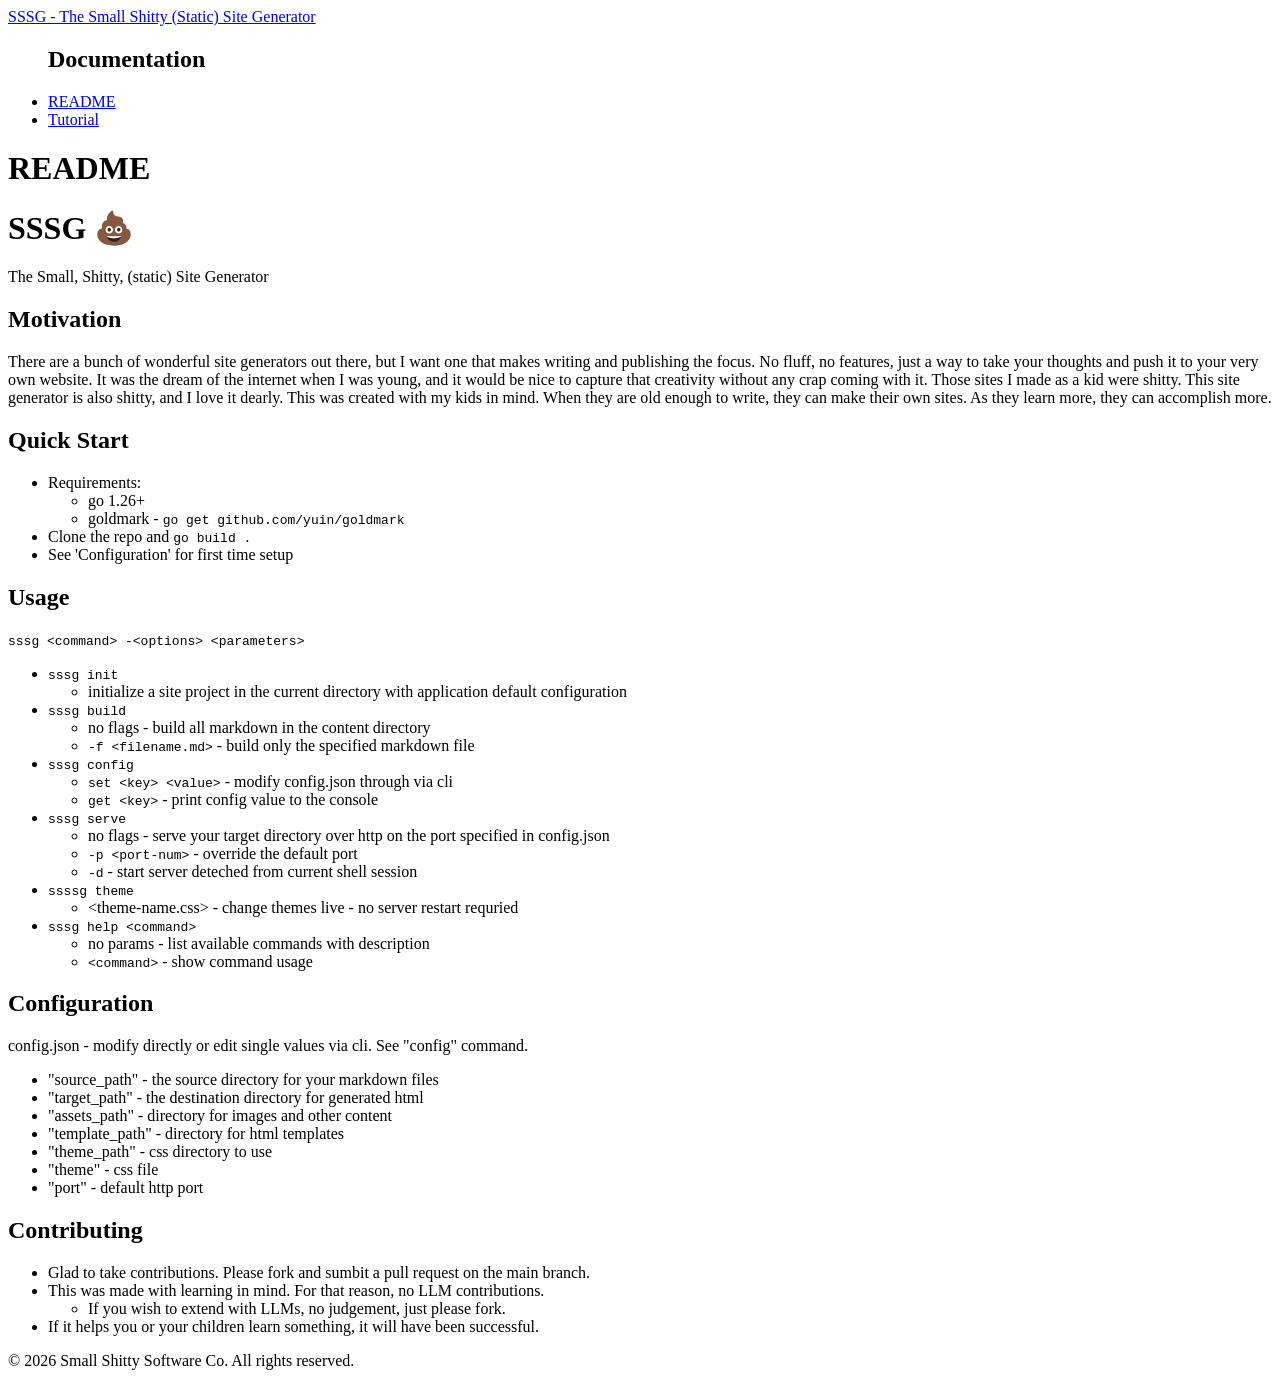
==== docs/Documentation/README.html @ 9e02c53a "initial commit" ====
<!DOCTYPE html>
<html lang="en">
<head>
  <meta charset="UTF-8">
  <meta name="viewport" content="width=device-width, initial-scale=1.0">
  <title>README</title>
  <link rel="stylesheet" href="/assets/index.css">
</head>
<body>
  <header class="title-bar">
      <div class="title-bar__nav">
          <a href="/">SSSG - The Small Shitty (Static) Site Generator</a>
      </div>
  </header>
  <div class="layout">
    <aside class="sidebar">
      <ul class="sidebar__list">
      <h2 class="sidebar__heading">Documentation</h2><li><a href="/docs/Documentation/README.html">README</a></li><li><a href="/docs/Documentation/tutorial.html">Tutorial</a></li>
      </ul>
    </aside>
    <main class="content">
      <h1>README</h1>
<h1>SSSG 💩</h1>
<p>The Small, Shitty, (static) Site Generator</p>
<h2>Motivation</h2>
<p>There are a bunch of wonderful site generators out there, but I want one that makes writing and publishing the focus. No fluff, no features, just a way to take your thoughts and push it to your very own website. It was the dream of the internet when I was young, and it would be nice to capture that creativity without any crap coming with it. Those sites I made as a kid were shitty. This site generator is also shitty, and I love it dearly. This was created with my kids in mind. When they are old enough to write, they can make their own sites. As they learn more, they can accomplish more.</p>
<h2>Quick Start</h2>
<ul>
<li>Requirements:
<ul>
<li>go 1.26+</li>
<li>goldmark - <code>go get github.com/yuin/goldmark</code></li>
</ul>
</li>
<li>Clone the repo and <code>go build .</code></li>
<li>See 'Configuration' for first time setup</li>
</ul>
<h2>Usage</h2>
<p><code>sssg &lt;command&gt; -&lt;options&gt; &lt;parameters&gt;</code></p>
<ul>
<li><code>sssg init</code>
<ul>
<li>initialize a site project in the current directory with application default configuration</li>
</ul>
</li>
<li><code>sssg build</code>
<ul>
<li>no flags - build all markdown in the content directory</li>
<li><code>-f &lt;filename.md&gt;</code> - build only the specified markdown file</li>
</ul>
</li>
<li><code>sssg config</code>
<ul>
<li><code>set &lt;key&gt; &lt;value&gt;</code> - modify config.json through via cli</li>
<li><code>get &lt;key&gt;</code> - print config value to the console</li>
</ul>
</li>
<li><code>sssg serve</code>
<ul>
<li>no flags - serve your target directory over http on the port specified in config.json</li>
<li><code>-p &lt;port-num&gt;</code> - override the default port</li>
<li><code>-d</code> - start server deteched from current shell session</li>
</ul>
</li>
<li><code>ssssg theme</code>
<ul>
<li>&lt;theme-name.css&gt; - change themes live - no server restart requried</li>
</ul>
</li>
<li><code>sssg help &lt;command&gt;</code>
<ul>
<li>no params - list available commands with description</li>
<li><code>&lt;command&gt;</code> - show command usage</li>
</ul>
</li>
</ul>
<h2>Configuration</h2>
<p>config.json - modify directly or edit single values via cli. See &quot;config&quot; command.</p>
<ul>
<li>&quot;source_path&quot; - the source directory for your markdown files</li>
<li>&quot;target_path&quot; - the destination directory for generated html</li>
<li>&quot;assets_path&quot; - directory for images and other content</li>
<li>&quot;template_path&quot; - directory for html templates</li>
<li>&quot;theme_path&quot; - css directory to use</li>
<li>&quot;theme&quot; - css file</li>
<li>&quot;port&quot; - default http port</li>
</ul>
<h2>Contributing</h2>
<ul>
<li>Glad to take contributions. Please fork and sumbit a pull request on the main branch.</li>
<li>This was made with learning in mind. For that reason, no LLM contributions.
<ul>
<li>If you wish to extend with LLMs, no judgement, just please fork.</li>
</ul>
</li>
<li>If it helps you or your children learn something, it will have been successful.</li>
</ul>

    </main>
  </div>

  <footer class="footer">
    <p>&copy; 2026 Small Shitty Software Co. All rights reserved.</p>
  </footer>

</body>
</html>
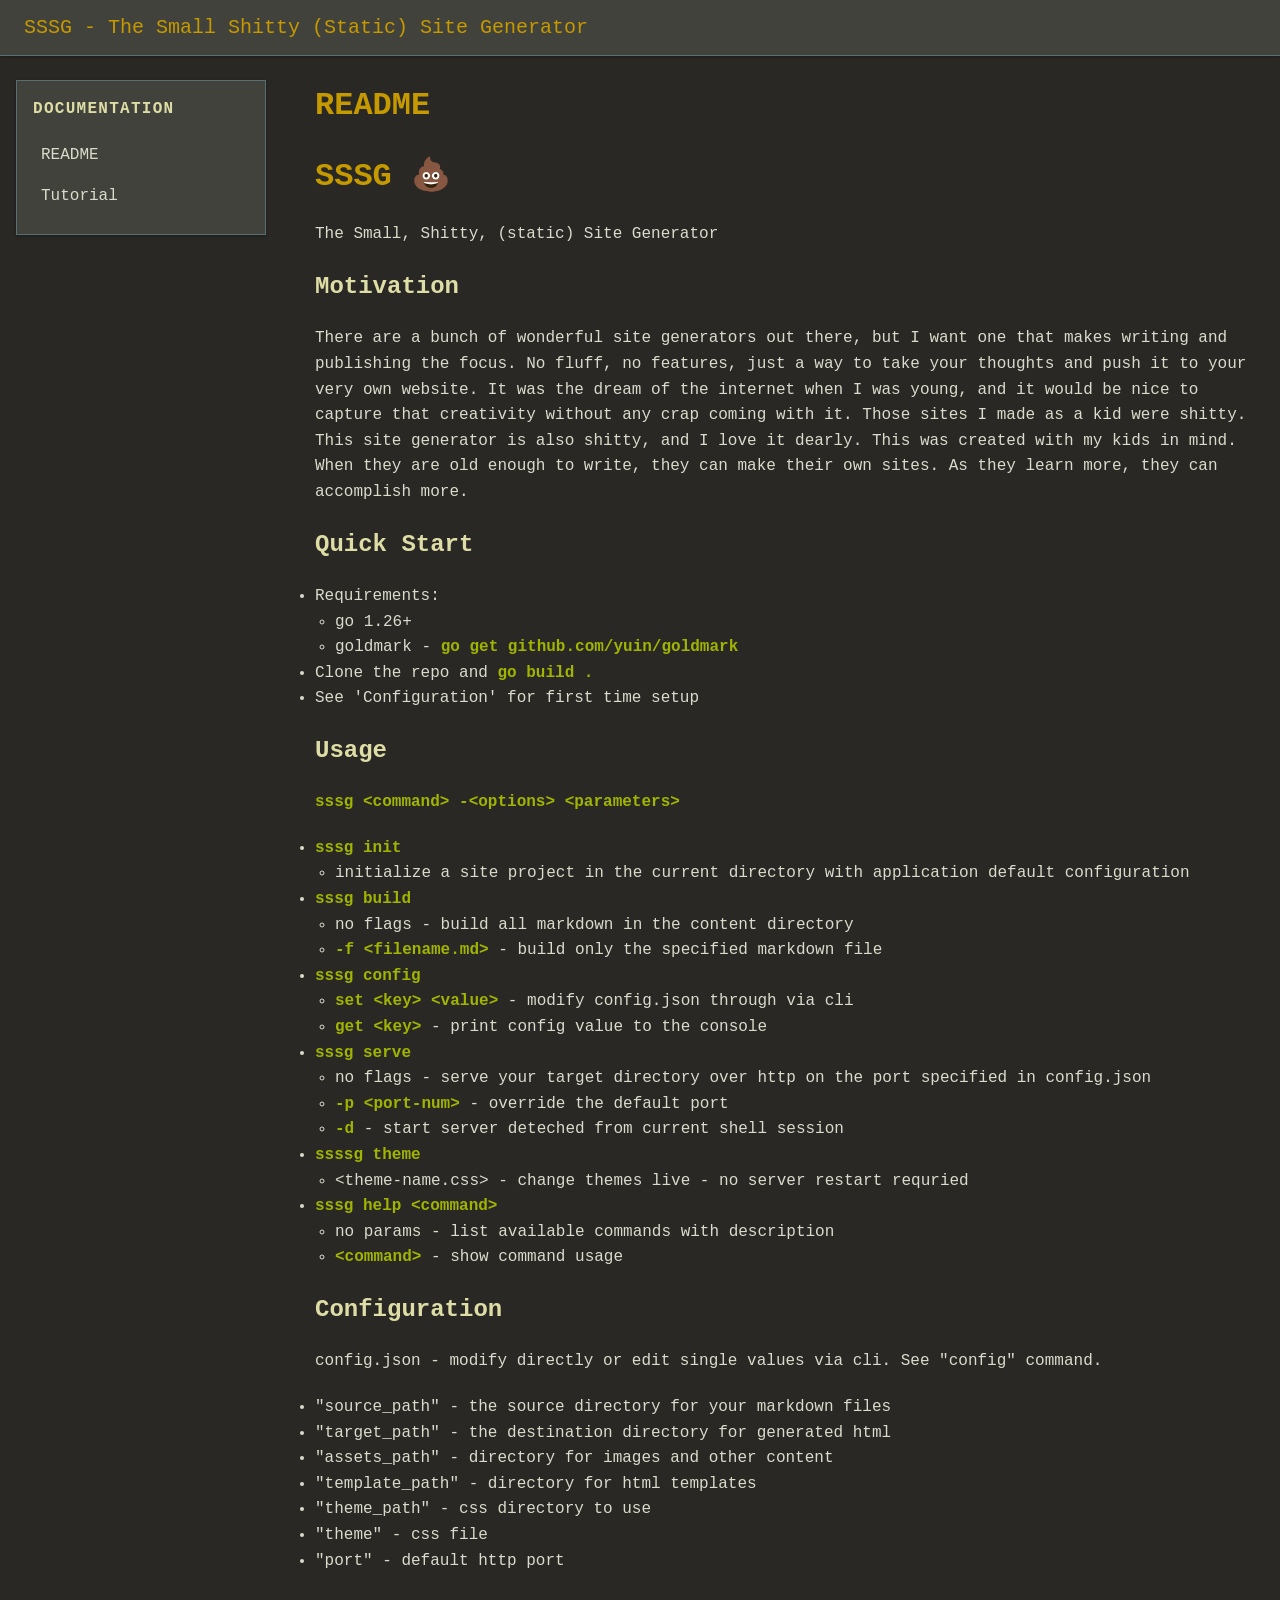
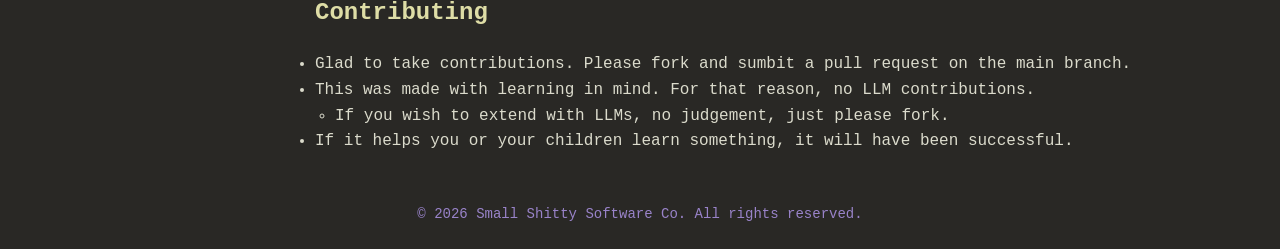
==== commit 5d87f2f5: "testing new build" ====
--- a/docs/Documentation/README.html
+++ b/docs/Documentation/README.html
@@ -4,18 +4,18 @@
   <meta charset="UTF-8">
   <meta name="viewport" content="width=device-width, initial-scale=1.0">
   <title>README</title>
-  <link rel="stylesheet" href="/assets/index.css">
+  <link rel="stylesheet" href="/docs/assets/index.css">
 </head>
 <body>
   <header class="title-bar">
       <div class="title-bar__nav">
-          <a href="/">SSSG - The Small Shitty (Static) Site Generator</a>
+          <a href="/docs/">SSSG - The Small Shitty (Static) Site Generator</a>
       </div>
   </header>
   <div class="layout">
     <aside class="sidebar">
       <ul class="sidebar__list">
-      <h2 class="sidebar__heading">Documentation</h2><li><a href="/docs/Documentation/README.html">README</a></li><li><a href="/docs/Documentation/tutorial.html">Tutorial</a></li>
+      <h2 class="sidebar__heading">Documentation</h2><li><a href="/docs/docs/Documentation/README.html">README</a></li><li><a href="/docs/docs/Documentation/tutorial.html">Tutorial</a></li>
       </ul>
     </aside>
     <main class="content">
--- a/docs/assets/index.css
+++ b/docs/assets/index.css
@@ -0,0 +1,192 @@
+/* Shitty Default Theme */
+* {
+  margin: 0;
+  padding: 0;
+  box-sizing: border-box;
+}
+
+:root {
+  --sd-bg: #292825;
+  --sd-surface: #41423b;
+  --sd-overlay: #586e75;
+  --sd-text: #dbdbcc;
+  --sd-muted: #9983c9;
+  --sd-green: #a0b400;
+  --sd-yellow: #c59900;
+  --sd-yellow-dark: #dedda6;
+  --sd-violet: #6c71c4;
+
+  --color-bg: var(--sd-bg);
+  --color-surface: var(--sd-surface);
+  --color-overlay: var(--sd-bg);
+  --color-text: var(--sd-text);
+  --color-text-muted: var(--sd-muted);
+  --color-accent: var(--sd-violet);
+  --color-accent-alt: var(--sd-violet);
+  --color-code: var(--sd-green);
+  --color-title: var(--sd-yellow);
+  --color-title-muted: var(--sd-yellow-dark);
+  --color-border: var(--sd-overlay);
+  --title-bar-height: 56px;
+}
+
+body {
+  font-family: 'Zed Mono', 'Lilex', 'IBM Plex Mono', monospace;
+  background-color: var(--color-bg);
+  color: var(--color-text);
+  line-height: 1.6;
+}
+
+a {
+  color: var(--color-accent);
+  text-decoration: none;
+}
+
+a:hover {
+  text-decoration: underline;
+}
+
+/* Title Bar */
+.title-bar {
+  position: sticky;
+  top: 0;
+  z-index: 100;
+  height: var(--title-bar-height);
+  display: flex;
+  align-items: center;
+  justify-content: space-between;
+  padding: 0 1.5rem;
+  background-color: var(--color-surface);
+  border-bottom: 1px solid var(--color-border);
+  box-shadow: 0 1px 3px rgba(0, 0, 0, 0.35);
+}
+
+.title-bar__title {
+  font-size: 1.25rem;
+  font-weight: 700;
+  color: var(--color-title);
+}
+
+.title-bar__nav {
+  font-size: 1.25rem;
+  display: flex;
+  gap: 1.25rem;
+}
+
+.title-bar__nav a {
+  color: var(--color-title);
+  font-weight: 500;
+}
+
+.title-bar__nav a:hover {
+  color: var(--color-accent);
+  text-decoration: none;
+}
+
+/* Layout: sidebar + content */
+.layout {
+  display: flex;
+  align-items: flex-start;
+  max-width: 1500px;
+  margin: 1.5rem auto;
+  gap: 1.5rem;
+  padding: 0 1rem;
+}
+
+/* Sidebar */
+.sidebar {
+  position: sticky;
+  top: 0;
+  flex: 0 0 250px;
+  background-color: var(--color-surface);
+  border: 1px solid var(--color-border);
+  /*border-radius: 4px;*/
+  padding: 1rem;
+  box-shadow: 0 1px 3px rgba(0, 0, 0, 0.35);
+  overflow-y: visible;
+}
+
+.sidebar__heading {
+  font-size: 1rem;
+  text-transform: uppercase;
+  letter-spacing: 0.08em;
+  color: var(--color-title-muted);
+  margin-bottom: 0.75rem;
+}
+
+.sidebar__list {
+  list-style: none;
+}
+
+.sidebar__list li {
+  padding: 0.25rem 0.25rem;
+}
+
+.sidebar__list a {
+  display: block;
+  padding: 0.25rem 0.25rem;
+  /*border-radius: 4px;*/
+  color: var(--color-text);
+}
+
+.sidebar__list a:hover {
+  background-color: var(--color-overlay);
+  color: var(--color-accent);
+  text-decoration: none;
+}
+
+/* Main content */
+.content {
+  flex: 1;
+  min-width: 0;
+  display: flex;
+  flex-direction: column;
+  gap: 1.25rem;
+  padding-left: 25px;
+}
+
+.content h1 {
+    font-size: 2rem;
+    color: var(--color-title)
+}
+
+.content h2 {
+    color: var(--color-title-muted)
+}
+
+.content
+ul ul,
+ul ol,
+ol ul,
+ol ol {
+    padding-left: 20px;
+    margin-left: 0px;
+}
+
+.content code {
+    font-size: 1rem;
+    font-weight: 700;
+    color: var(--color-code);
+}
+
+/* Footer */
+.footer {
+  text-align: center;
+  padding: 1.5rem;
+  color: var(--color-text-muted);
+  font-size: 0.875rem;
+}
+
+/* Responsive: stack sidebar above content on narrow screens */
+@media (max-width: 720px) {
+  .layout {
+    flex-direction: column;
+  }
+
+  .sidebar {
+    position: static;
+    flex: none;
+    width: 100%;
+    max-height: none;
+  }
+}
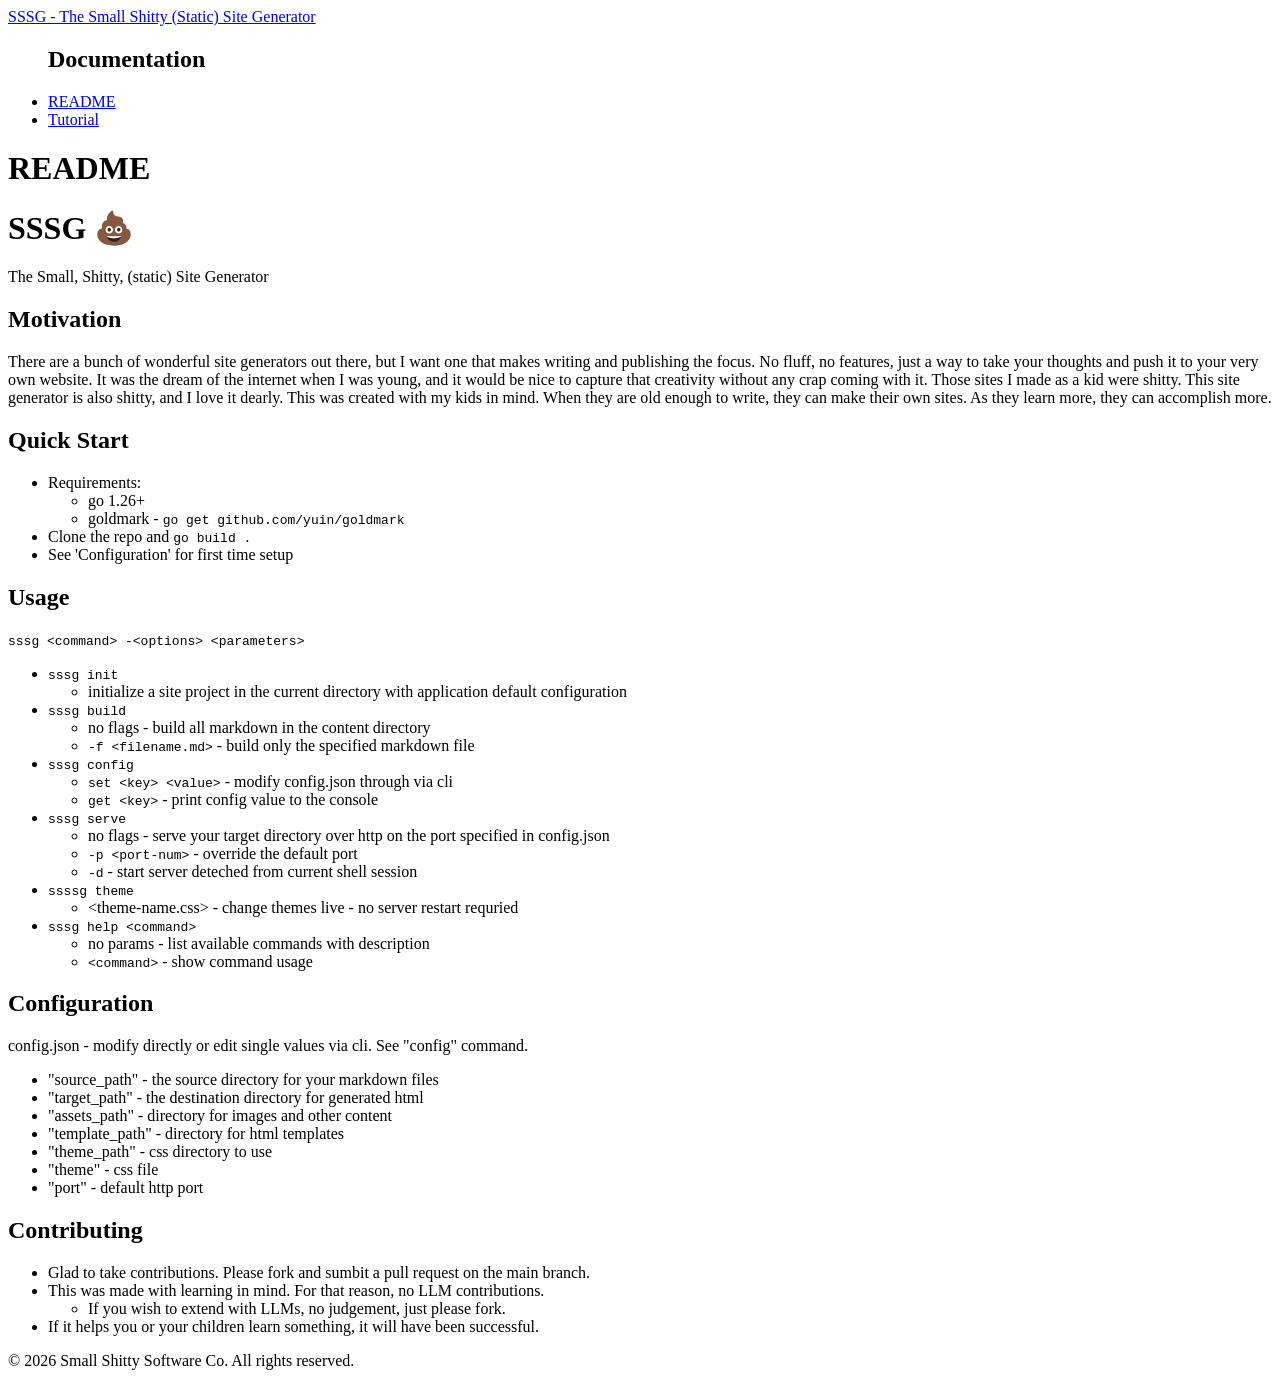
==== commit 9af12008: "testing new build" ====
--- a/docs/Documentation/README.html
+++ b/docs/Documentation/README.html
@@ -4,18 +4,18 @@
   <meta charset="UTF-8">
   <meta name="viewport" content="width=device-width, initial-scale=1.0">
   <title>README</title>
-  <link rel="stylesheet" href="/docs/assets/index.css">
+  <link rel="stylesheet" href="/sssg-site/assets/index.css">
 </head>
 <body>
   <header class="title-bar">
       <div class="title-bar__nav">
-          <a href="/docs/">SSSG - The Small Shitty (Static) Site Generator</a>
+          <a href="/sssg-site/">SSSG - The Small Shitty (Static) Site Generator</a>
       </div>
   </header>
   <div class="layout">
     <aside class="sidebar">
       <ul class="sidebar__list">
-      <h2 class="sidebar__heading">Documentation</h2><li><a href="/docs/docs/Documentation/README.html">README</a></li><li><a href="/docs/docs/Documentation/tutorial.html">Tutorial</a></li>
+      <h2 class="sidebar__heading">Documentation</h2><li><a href="/sssg-site/docs/Documentation/README.html">README</a></li><li><a href="/sssg-site/docs/Documentation/tutorial.html">Tutorial</a></li>
       </ul>
     </aside>
     <main class="content">
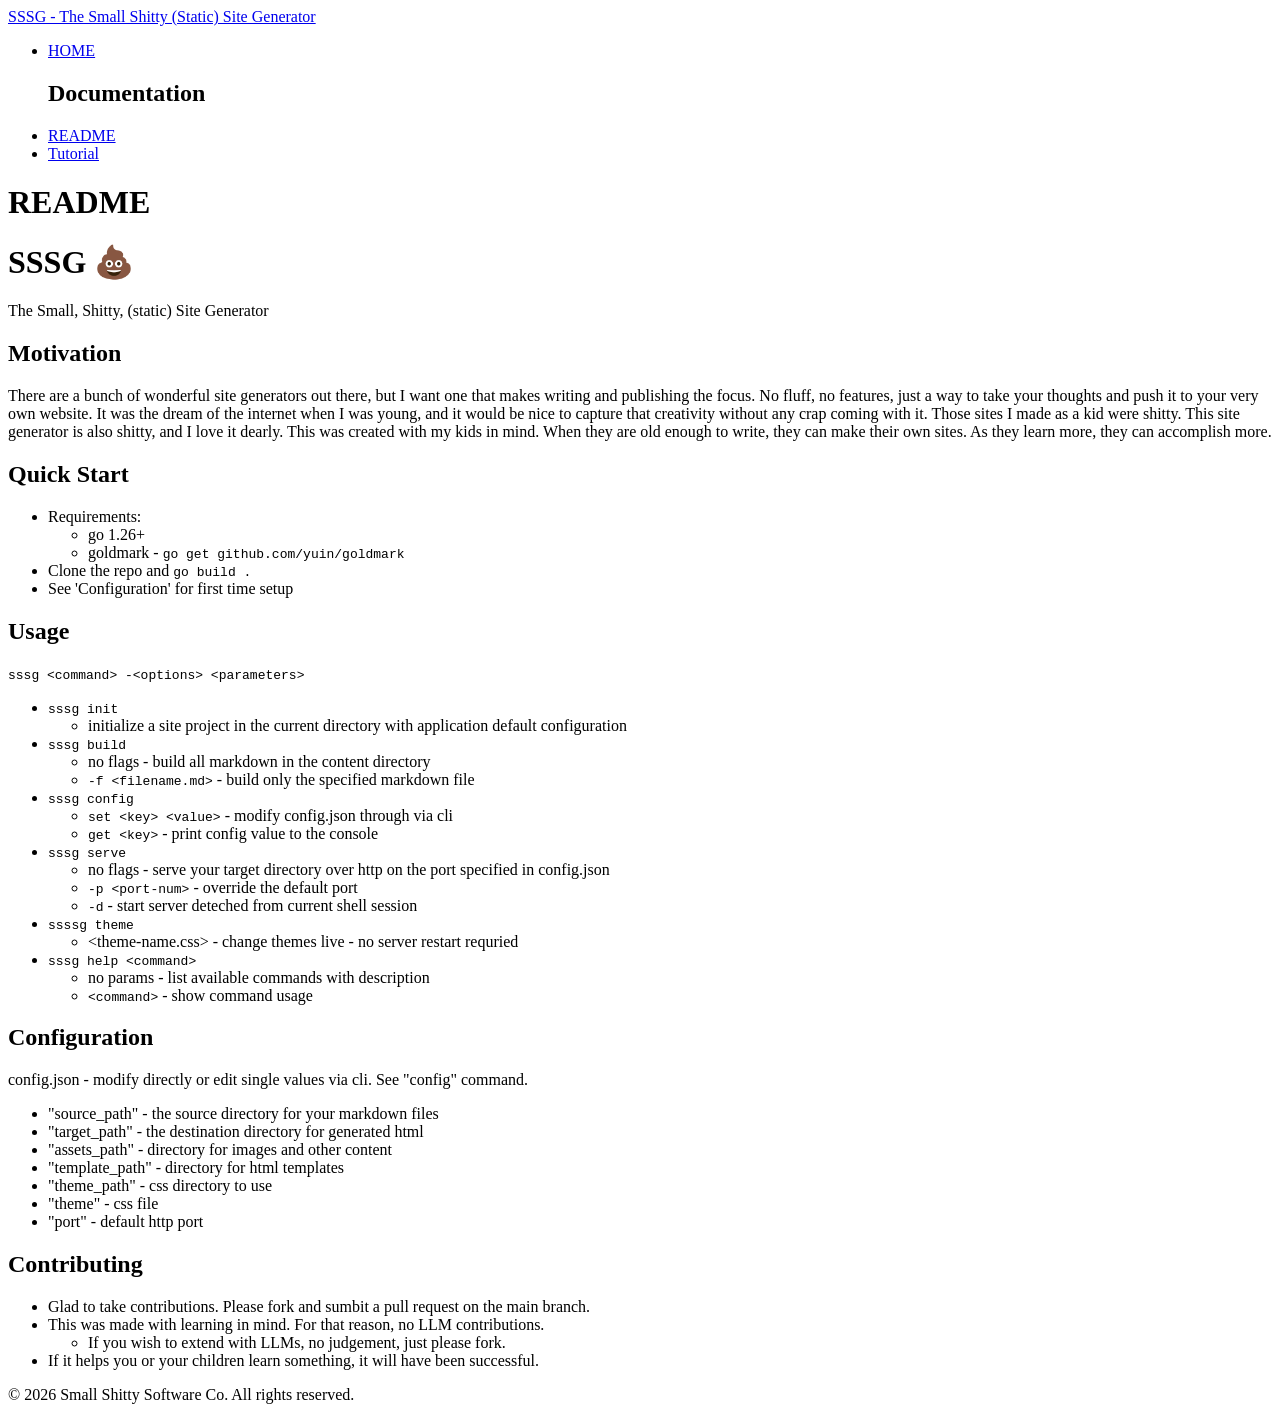
==== commit 2c1fa088: "test new build" ====
--- a/docs/Documentation/README.html
+++ b/docs/Documentation/README.html
@@ -15,7 +15,7 @@
   <div class="layout">
     <aside class="sidebar">
       <ul class="sidebar__list">
-      <h2 class="sidebar__heading">Documentation</h2><li><a href="/sssg-site/docs/Documentation/README.html">README</a></li><li><a href="/sssg-site/docs/Documentation/tutorial.html">Tutorial</a></li>
+      <li><a href="/sssg-site/">HOME</a></li><h2 class="sidebar__heading">Documentation</h2><li><a href="/sssg-site/Documentation/README.html">README</a></li><li><a href="/sssg-site/Documentation/tutorial.html">Tutorial</a></li>
       </ul>
     </aside>
     <main class="content">
